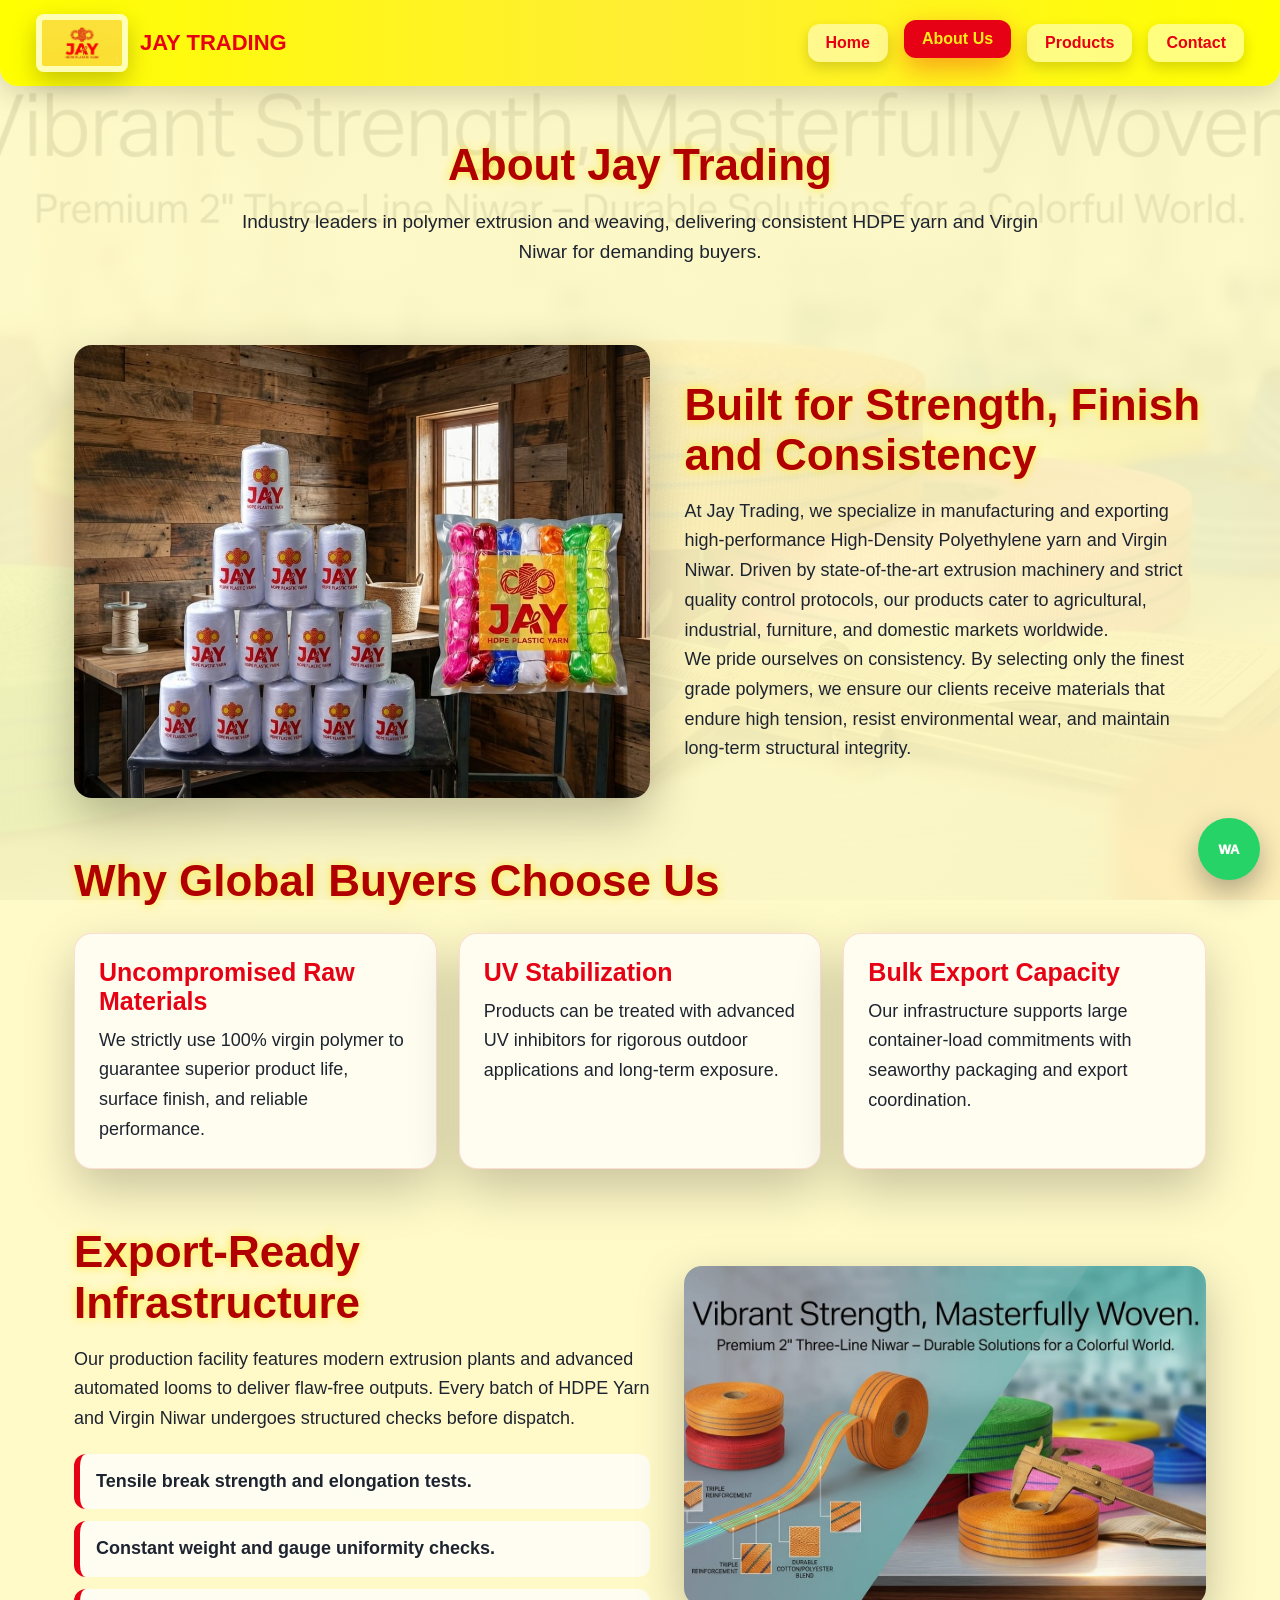
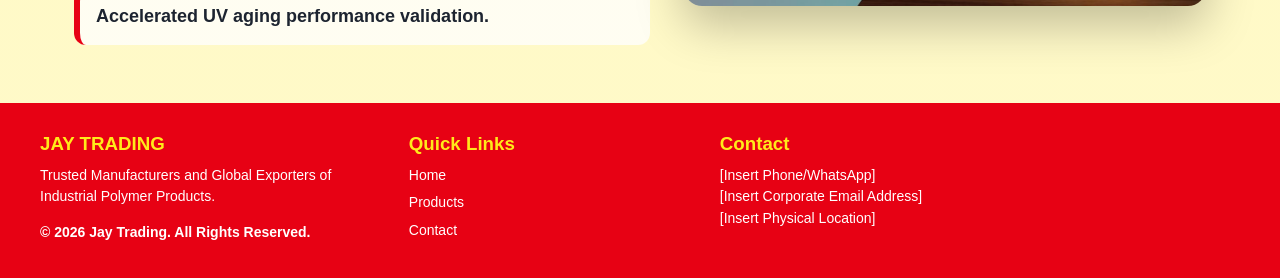
==== about.html @ 12ffd8b4 "Initial commit" ====
<!DOCTYPE html>
<html lang="en">
<head>
  <meta charset="UTF-8">
  <meta name="viewport" content="width=device-width, initial-scale=1.0">
  <title>About Jay Trading</title>
  <link rel="stylesheet" href="style.css">
</head>
<body>
  <nav>
    <a class="brand" href="index.html">
      <img src="logo.jpeg" alt="Jay Trading logo">
      JAY TRADING
    </a>
    <ul>
      <li><a href="index.html">Home</a></li>
      <li><a class="active" href="about.html">About Us</a></li>
      <li><a href="products.html">Products</a></li>
      <li><a href="contact.html">Contact</a></li>
    </ul>
  </nav>

  <main>
    <section class="page-title">
      <h1>About Jay Trading</h1>
      <p>Industry leaders in polymer extrusion and weaving, delivering consistent HDPE yarn and Virgin Niwar for demanding buyers.</p>
    </section>

    <section class="section split">
      <div class="media-frame">
        <img src="3.jpeg" alt="Jay Trading packed HDPE yarn">
      </div>
      <div>
        <h2>Built for Strength, Finish and Consistency</h2>
        <p>At Jay Trading, we specialize in manufacturing and exporting high-performance High-Density Polyethylene yarn and Virgin Niwar. Driven by state-of-the-art extrusion machinery and strict quality control protocols, our products cater to agricultural, industrial, furniture, and domestic markets worldwide.</p>
        <p>We pride ourselves on consistency. By selecting only the finest grade polymers, we ensure our clients receive materials that endure high tension, resist environmental wear, and maintain long-term structural integrity.</p>
      </div>
    </section>

    <section class="section">
      <h2>Why Global Buyers Choose Us</h2>
      <div class="quality-grid">
        <article class="quality-card">
          <h3>Uncompromised Raw Materials</h3>
          <p>We strictly use 100% virgin polymer to guarantee superior product life, surface finish, and reliable performance.</p>
        </article>
        <article class="quality-card">
          <h3>UV Stabilization</h3>
          <p>Products can be treated with advanced UV inhibitors for rigorous outdoor applications and long-term exposure.</p>
        </article>
        <article class="quality-card">
          <h3>Bulk Export Capacity</h3>
          <p>Our infrastructure supports large container-load commitments with seaworthy packaging and export coordination.</p>
        </article>
      </div>
    </section>

    <section class="section split">
      <div>
        <h2>Export-Ready Infrastructure</h2>
        <p>Our production facility features modern extrusion plants and advanced automated looms to deliver flaw-free outputs. Every batch of HDPE Yarn and Virgin Niwar undergoes structured checks before dispatch.</p>
        <ul class="feature-list">
          <li>Tensile break strength and elongation tests.</li>
          <li>Constant weight and gauge uniformity checks.</li>
          <li>Accelerated UV aging performance validation.</li>
        </ul>
      </div>
      <div class="media-frame">
        <img src="6.jpeg" alt="Niwar quality and reinforcement details">
      </div>
    </section>
  </main>

  <footer class="contact-footer">
    <div class="footer-container">
      <div class="footer-box">
        <h3>JAY TRADING</h3>
        <p>Trusted Manufacturers and Global Exporters of Industrial Polymer Products.</p>
        <div class="footer-copy">&copy; <span data-year></span> Jay Trading. All Rights Reserved.</div>
      </div>
      <div class="footer-box">
        <h3>Quick Links</h3>
        <ul>
          <li><a href="index.html">Home</a></li>
          <li><a href="products.html">Products</a></li>
          <li><a href="contact.html">Contact</a></li>
        </ul>
      </div>
      <div class="footer-box">
        <h3>Contact</h3>
        <p>[Insert Phone/WhatsApp]</p>
        <p>[Insert Corporate Email Address]</p>
        <p>[Insert Physical Location]</p>
      </div>
    </div>
  </footer>

  <a href="https://wa.me/" class="whatsapp-float" target="_blank" aria-label="Chat on WhatsApp">WA</a>
  <script src="script.js"></script>
</body>
</html>
---- style.css ----
* {
  margin: 0;
  padding: 0;
  box-sizing: border-box;
  font-family: "Segoe UI", Roboto, Arial, sans-serif;
}

:root {
  --yellow: #ffea1a;
  --yellow-soft: #fff7bf;
  --red: #e70114;
  --red-dark: #b00000;
  --ink: #1d2430;
  --muted: #5c6470;
  --panel: #fffdf0;
}

html {
  scroll-behavior: smooth;
}

body {
  min-height: 100vh;
  display: flex;
  flex-direction: column;
  background:
    linear-gradient(rgba(255, 249, 196, 0.91), rgba(255, 249, 196, 0.94)),
    url("5.jpeg") center / cover fixed;
  color: var(--ink);
}

main {
  flex: 1;
}

nav {
  background: linear-gradient(90deg, #ffff00 0%, #ffee33 50%, #ffff00 100%);
  padding: 14px 36px;
  display: flex;
  align-items: center;
  justify-content: space-between;
  gap: 24px;
  border-radius: 0 0 18px 18px;
  box-shadow: 0 6px 30px rgba(0, 0, 0, 0.18);
  position: sticky;
  top: 0;
  z-index: 1200;
}

.brand {
  display: flex;
  align-items: center;
  gap: 12px;
  text-decoration: none;
  color: var(--red);
  font-weight: 900;
  font-size: 22px;
  letter-spacing: 0;
}

.brand img {
  width: 92px;
  height: 58px;
  object-fit: cover;
  border-radius: 8px;
  background: rgba(255, 255, 255, 0.7);
  padding: 6px;
  box-shadow: 0 10px 25px rgba(0, 0, 0, 0.22);
}

nav ul {
  list-style: none;
  display: flex;
  gap: 16px;
  align-items: center;
}

nav a:not(.brand) {
  display: block;
  text-decoration: none;
  color: var(--red);
  padding: 10px 18px;
  border-radius: 12px;
  background: rgba(255, 255, 255, 0.48);
  box-shadow: 0 6px 14px rgba(0, 0, 0, 0.16);
  font-weight: 800;
  transition: transform 0.25s ease, box-shadow 0.25s ease, background 0.25s ease, color 0.25s ease;
}

nav a:not(.brand):hover,
nav a:not(.brand):focus,
nav a.active {
  transform: translateY(-4px);
  background: var(--red);
  color: var(--yellow);
  box-shadow: 0 10px 28px rgba(231, 1, 20, 0.35);
}

.hero {
  width: 100%;
  min-height: 78vh;
  position: relative;
  overflow: hidden;
  background: #000;
}

.hero-slider,
.hero-slide {
  position: absolute;
  inset: 0;
}

.hero-slide {
  width: 100%;
  height: 100%;
  object-fit: cover;
  opacity: 0;
  filter: blur(10px);
  transform: scale(1.04);
  transition: opacity 1.2s ease, filter 1.2s ease, transform 1.2s ease;
}

.hero-slide.active {
  opacity: 1;
  filter: blur(0);
  transform: scale(1);
}

.hero::after {
  content: "";
  position: absolute;
  inset: 0;
  background:
    linear-gradient(90deg, rgba(0, 0, 0, 0.72), rgba(0, 0, 0, 0.26), rgba(0, 0, 0, 0.54)),
    linear-gradient(0deg, rgba(0, 0, 0, 0.42), transparent 45%);
  z-index: 1;
}

.hero-overlay {
  position: relative;
  z-index: 2;
  min-height: 78vh;
  display: grid;
  grid-template-columns: minmax(220px, 0.8fr) minmax(320px, 1.4fr);
  gap: 40px;
  align-items: center;
  padding: 60px 7%;
  color: #fff;
}

.hero-left ul {
  list-style: none;
}

.hero-left li {
  font-size: 23px;
  font-weight: 800;
  margin: 18px 0;
  opacity: 0;
  transform: translateY(18px);
  transition: 0.55s ease;
  text-shadow: 0 6px 20px rgba(0, 0, 0, 0.74);
}

.hero-left li.show {
  opacity: 1;
  transform: translateY(0);
}

.hero-text {
  max-width: 860px;
}

.eyebrow {
  display: inline-block;
  padding: 8px 16px;
  border: 1px solid rgba(255, 234, 26, 0.65);
  background: rgba(231, 1, 20, 0.82);
  border-radius: 999px;
  font-size: 14px;
  font-weight: 900;
  text-transform: uppercase;
  letter-spacing: 0.08em;
  color: var(--yellow);
}

.hero-text h1 {
  margin-top: 18px;
  font-size: clamp(42px, 7vw, 92px);
  line-height: 0.98;
  font-weight: 950;
  text-shadow: 0 8px 30px rgba(0, 0, 0, 0.8);
}

.hero-text p {
  margin-top: 18px;
  max-width: 760px;
  font-size: clamp(18px, 2.4vw, 31px);
  line-height: 1.35;
  font-weight: 700;
  text-shadow: 0 6px 22px rgba(0, 0, 0, 0.72);
}

.hero-actions {
  margin-top: 28px;
  display: flex;
  flex-wrap: wrap;
  gap: 14px;
}

.btn {
  display: inline-flex;
  align-items: center;
  justify-content: center;
  min-height: 48px;
  padding: 13px 26px;
  border-radius: 14px;
  border: 0;
  text-decoration: none;
  font-weight: 900;
  cursor: pointer;
  transition: transform 0.22s ease, box-shadow 0.22s ease, background 0.22s ease;
}

.btn.primary {
  background: var(--red);
  color: var(--yellow);
  box-shadow: 0 12px 30px rgba(231, 1, 20, 0.32);
}

.btn.secondary {
  background: rgba(255, 255, 255, 0.9);
  color: var(--red);
}

.btn:hover {
  transform: translateY(-4px);
}

.badge-band,
.image-chain,
.quick-products {
  background: #fff4d6;
}

.badge-band {
  display: grid;
  grid-template-columns: repeat(3, 1fr);
  gap: 18px;
  padding: 28px 7%;
}

.badge {
  background: #fffceb;
  border: 2px solid rgba(231, 1, 20, 0.12);
  border-radius: 16px;
  padding: 18px;
  text-align: center;
  color: var(--red-dark);
  font-size: 18px;
  font-weight: 900;
  box-shadow: 0 10px 28px rgba(0, 0, 0, 0.13);
}

.image-chain {
  padding: 36px 7% 24px;
}

.chain-track {
  display: flex;
  justify-content: center;
  gap: 42px;
  flex-wrap: wrap;
}

.chain-track img {
  width: min(310px, 100%);
  height: 180px;
  object-fit: cover;
  border-radius: 18px;
  filter: drop-shadow(0 10px 25px rgba(0, 0, 0, 0.24));
}

.quick-products {
  display: flex;
  justify-content: center;
  padding: 24px 7% 48px;
}

.section {
  max-width: 1180px;
  margin: 58px auto;
  padding: 0 24px;
}

.section.center {
  text-align: center;
}

.section h2,
.page-title h1 {
  color: var(--red-dark);
  font-size: clamp(30px, 4vw, 44px);
  line-height: 1.15;
  margin-bottom: 16px;
  text-shadow: 0 0 10px rgba(255, 234, 26, 0.86);
}

.section p,
.section li {
  color: var(--ink);
  font-size: 18px;
  line-height: 1.65;
}

.split {
  display: grid;
  grid-template-columns: 1.05fr 0.95fr;
  gap: 34px;
  align-items: center;
}

.media-frame {
  overflow: hidden;
  border-radius: 18px;
  box-shadow: 0 18px 48px rgba(0, 0, 0, 0.25);
}

.media-frame img {
  width: 100%;
  height: 100%;
  min-height: 340px;
  object-fit: cover;
  display: block;
}

.feature-list {
  list-style: none;
  display: grid;
  gap: 12px;
  margin-top: 20px;
}

.feature-list li {
  background: rgba(255, 255, 255, 0.76);
  border-left: 6px solid var(--red);
  border-radius: 12px;
  padding: 13px 16px;
  font-weight: 700;
}

.products-grid {
  display: grid;
  grid-template-columns: repeat(2, minmax(0, 1fr));
  gap: 28px;
  margin-top: 28px;
}

.product-card,
.quality-card,
.contact-card {
  background: var(--panel);
  border-radius: 18px;
  box-shadow: 0 20px 50px rgba(0, 0, 0, 0.22);
  overflow: hidden;
  border: 1px solid rgba(231, 1, 20, 0.12);
}

.product-card:hover,
.quality-card:hover,
.contact-card:hover {
  transform: translateY(-6px);
  box-shadow: 0 0 24px rgba(255, 217, 0, 0.86);
}

.product-card,
.quality-card,
.contact-card {
  transition: transform 0.25s ease, box-shadow 0.25s ease;
}

.product-card img {
  width: 100%;
  height: 330px;
  object-fit: cover;
  display: block;
}

.product-content {
  padding: 24px;
}

.product-content h3,
.quality-card h3,
.contact-card h3 {
  color: var(--red);
  font-size: 25px;
  margin-bottom: 10px;
}

.product-content ul,
.quality-card ul {
  margin-top: 16px;
  padding-left: 20px;
}

.image-layout {
  display: grid;
  grid-template-columns: repeat(4, 1fr);
  grid-auto-rows: 220px;
  gap: 20px;
}

.img-box {
  position: relative;
  overflow: hidden;
  border-radius: 18px;
  box-shadow: 0 10px 30px rgba(0, 0, 0, 0.25);
}

.img-box img {
  width: 100%;
  height: 100%;
  object-fit: cover;
  display: block;
  transition: transform 0.45s ease;
}

.img-box:hover img {
  transform: scale(1.07);
}

.large {
  grid-column: span 2;
  grid-row: span 2;
}

.wide {
  grid-column: span 2;
}

.quality-grid {
  display: grid;
  grid-template-columns: repeat(3, 1fr);
  gap: 22px;
  margin-top: 26px;
}

.quality-card {
  padding: 24px;
}

.page-title {
  text-align: center;
  padding: 54px 20px 20px;
}

.page-title p {
  max-width: 800px;
  margin: 0 auto;
  font-size: 19px;
  line-height: 1.6;
  color: var(--ink);
}

.contact-grid {
  display: grid;
  grid-template-columns: 0.9fr 1.1fr;
  gap: 28px;
  align-items: start;
}

.contact-card {
  padding: 26px;
}

.contact-card p {
  margin: 12px 0;
}

.enquiry-form {
  display: grid;
  gap: 12px;
}

.enquiry-form .row {
  display: grid;
  grid-template-columns: 1fr 1fr;
  gap: 12px;
}

.enquiry-form input,
.enquiry-form textarea,
.enquiry-form select {
  width: 100%;
  border: 0;
  outline: 0;
  border-radius: 12px;
  padding: 13px 14px;
  background: #fff9c9;
  color: var(--ink);
  font-size: 15px;
  box-shadow: inset 0 0 0 1px rgba(231, 1, 20, 0.15);
}

.enquiry-form textarea {
  min-height: 120px;
  resize: vertical;
}

.enquiry-form button {
  justify-self: start;
}

.contact-footer {
  background: var(--red);
  color: #fff;
  padding: 30px 20px;
  margin-top: auto;
}

.footer-container {
  max-width: 1200px;
  margin: auto;
  display: grid;
  grid-template-columns: 1.2fr 1fr 1.8fr;
  gap: 22px;
}

.footer-box h3 {
  margin-bottom: 10px;
  color: var(--yellow);
}

.footer-box p,
.footer-box li,
.footer-copy {
  font-size: 14px;
  line-height: 1.55;
}

.footer-copy {
  margin-top: 14px;
  font-weight: 700;
}

.footer-box ul {
  list-style: none;
}

.footer-box li {
  margin-bottom: 6px;
}

.footer-box a {
  color: #fff;
  text-decoration: none;
}

.footer-box a:hover {
  color: var(--yellow);
}

.footer-enquiry {
  display: grid;
  grid-template-columns: 1fr 1fr auto;
  gap: 8px;
}

.footer-enquiry input {
  min-width: 0;
  border: 0;
  border-radius: 10px;
  padding: 12px;
}

.footer-enquiry button {
  border: 0;
  border-radius: 10px;
  padding: 12px 16px;
  background: var(--yellow);
  color: var(--red);
  font-weight: 900;
}

.whatsapp-float {
  position: fixed;
  right: 20px;
  bottom: 20px;
  width: 62px;
  height: 62px;
  display: grid;
  place-items: center;
  border-radius: 50%;
  z-index: 9999;
  background: #25d366;
  color: #fff;
  text-decoration: none;
  font-weight: 950;
  font-size: 13px;
  box-shadow: 0 12px 30px rgba(0, 0, 0, 0.32);
  animation: pulse 1.8s infinite;
}

@keyframes pulse {
  0%, 100% { transform: scale(1); }
  50% { transform: scale(1.08); }
}

@media (max-width: 900px) {
  nav {
    flex-direction: column;
    padding: 12px 18px;
  }

  nav ul {
    flex-wrap: wrap;
    justify-content: center;
    gap: 10px;
  }

  .hero-overlay,
  .split,
  .contact-grid {
    grid-template-columns: 1fr;
  }

  .hero-left {
    display: none;
  }

  .badge-band,
  .quality-grid,
  .products-grid,
  .footer-container {
    grid-template-columns: 1fr;
  }

  .image-layout {
    grid-template-columns: repeat(2, 1fr);
  }

  .large,
  .wide {
    grid-column: span 2;
  }

  .footer-enquiry {
    grid-template-columns: 1fr;
  }
}

@media (max-width: 560px) {
  .brand {
    font-size: 18px;
  }

  .brand img {
    width: 76px;
    height: 48px;
  }

  nav a:not(.brand) {
    padding: 9px 12px;
    font-size: 14px;
  }

  .hero,
  .hero-overlay {
    min-height: 68vh;
  }

  .hero-overlay {
    padding: 42px 24px;
  }

  .hero-actions {
    flex-direction: column;
    align-items: stretch;
  }

  .badge {
    font-size: 16px;
  }

  .image-layout {
    grid-template-columns: 1fr;
    grid-auto-rows: 230px;
  }

  .large,
  .wide {
    grid-column: span 1;
  }

  .product-card img {
    height: 260px;
  }

  .enquiry-form .row {
    grid-template-columns: 1fr;
  }
}
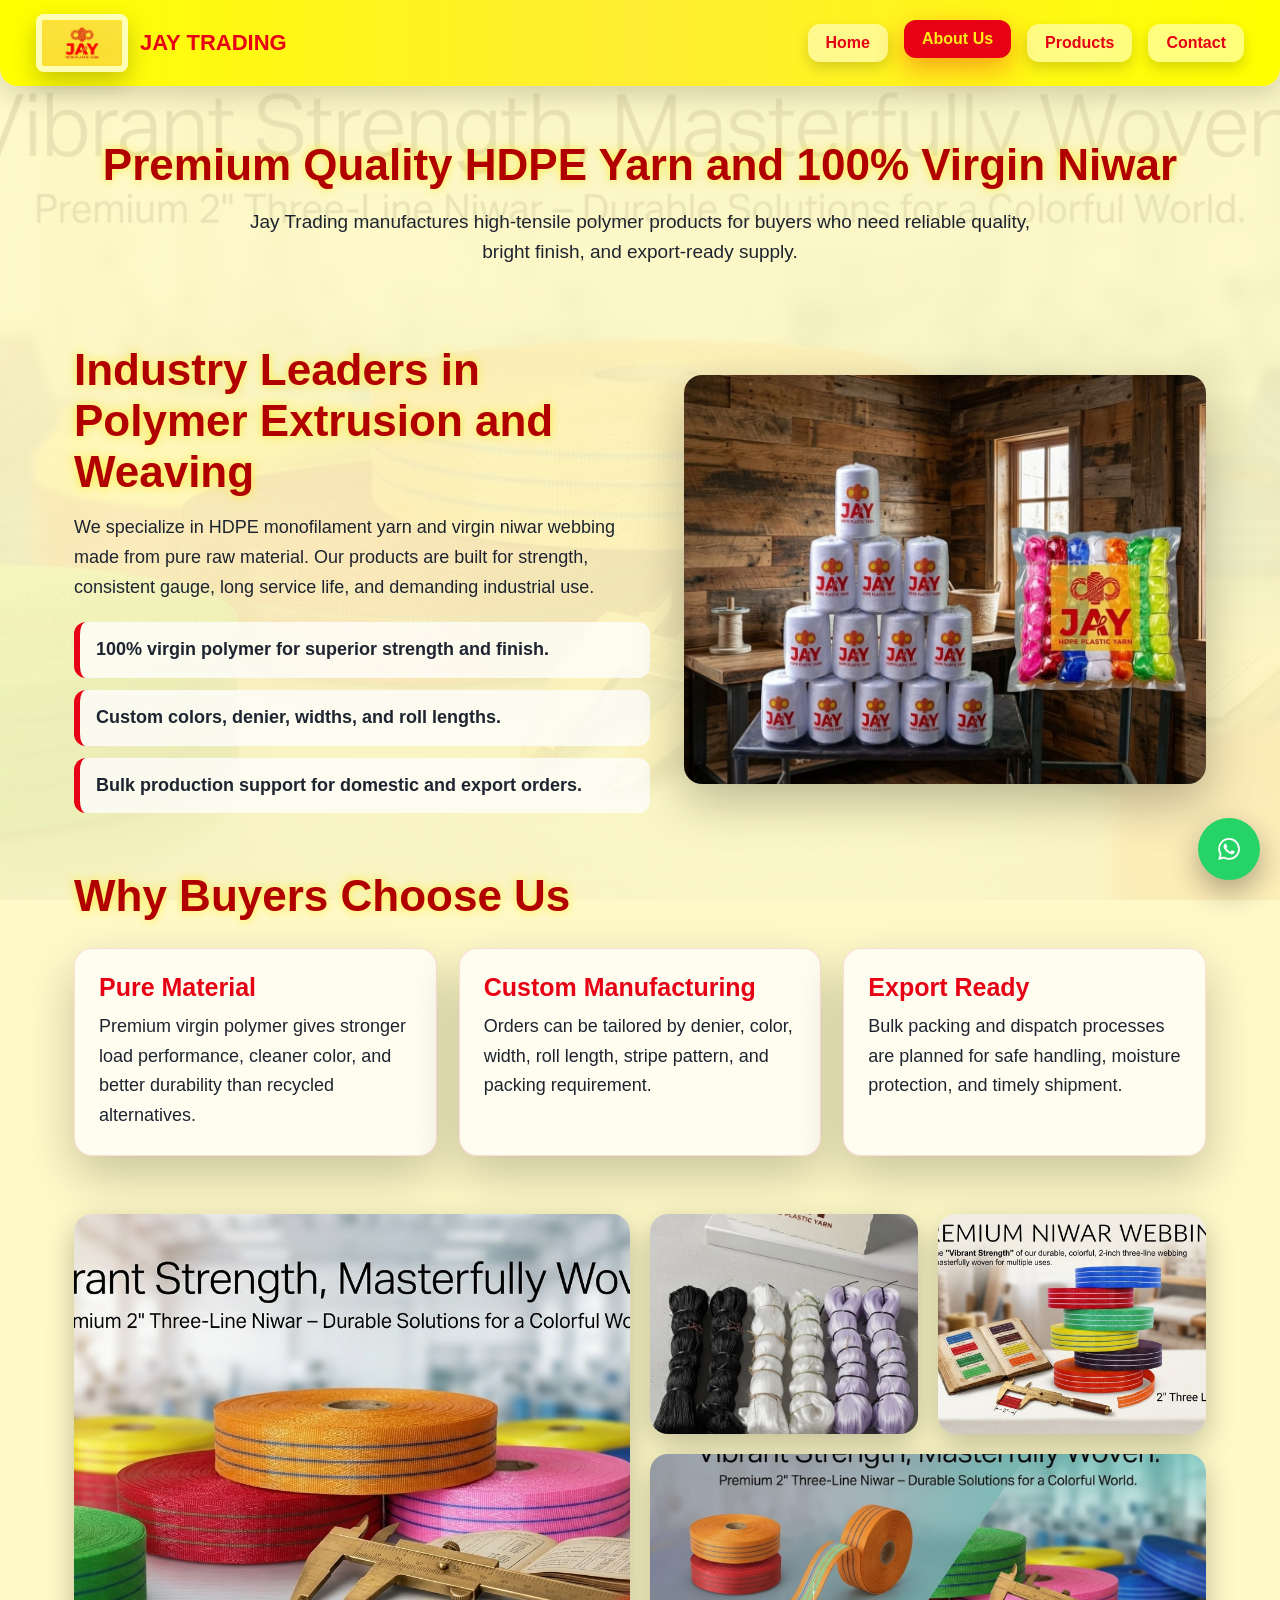
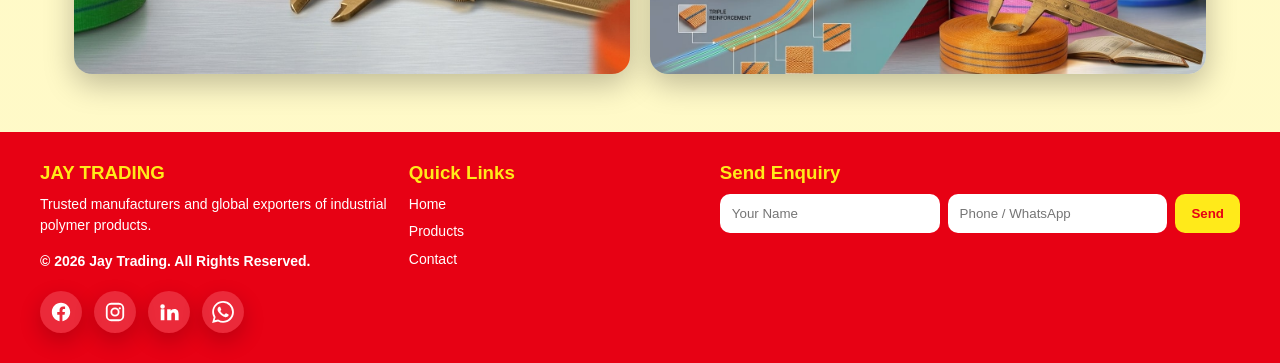
==== commit ad4c1616: "uploaded" ====
--- a/about.html
+++ b/about.html
@@ -9,8 +9,8 @@
 <body>
   <nav>
     <a class="brand" href="index.html">
-      <img src="logo.jpeg" alt="Jay Trading logo">
-      JAY TRADING
+      <img class="logo" src="logo.jpeg" alt="Jay Trading logo">
+      <span>JAY TRADING</span>
     </a>
     <ul>
       <li><a href="index.html">Home</a></li>
@@ -22,52 +22,48 @@
 
   <main>
     <section class="page-title">
-      <h1>About Jay Trading</h1>
-      <p>Industry leaders in polymer extrusion and weaving, delivering consistent HDPE yarn and Virgin Niwar for demanding buyers.</p>
+      <h1>Premium Quality HDPE Yarn and 100% Virgin Niwar</h1>
+      <p>Jay Trading manufactures high-tensile polymer products for buyers who need reliable quality, bright finish, and export-ready supply.</p>
     </section>
 
     <section class="section split">
+      <div>
+        <h2>Industry Leaders in Polymer Extrusion and Weaving</h2>
+        <p>We specialize in HDPE monofilament yarn and virgin niwar webbing made from pure raw material. Our products are built for strength, consistent gauge, long service life, and demanding industrial use.</p>
+        <ul class="feature-list">
+          <li>100% virgin polymer for superior strength and finish.</li>
+          <li>Custom colors, denier, widths, and roll lengths.</li>
+          <li>Bulk production support for domestic and export orders.</li>
+        </ul>
+      </div>
       <div class="media-frame">
-        <img src="3.jpeg" alt="Jay Trading packed HDPE yarn">
-      </div>
-      <div>
-        <h2>Built for Strength, Finish and Consistency</h2>
-        <p>At Jay Trading, we specialize in manufacturing and exporting high-performance High-Density Polyethylene yarn and Virgin Niwar. Driven by state-of-the-art extrusion machinery and strict quality control protocols, our products cater to agricultural, industrial, furniture, and domestic markets worldwide.</p>
-        <p>We pride ourselves on consistency. By selecting only the finest grade polymers, we ensure our clients receive materials that endure high tension, resist environmental wear, and maintain long-term structural integrity.</p>
+        <img src="3.jpeg" alt="Jay Trading product packaging">
       </div>
     </section>
 
     <section class="section">
-      <h2>Why Global Buyers Choose Us</h2>
+      <h2>Why Buyers Choose Us</h2>
       <div class="quality-grid">
         <article class="quality-card">
-          <h3>Uncompromised Raw Materials</h3>
-          <p>We strictly use 100% virgin polymer to guarantee superior product life, surface finish, and reliable performance.</p>
+          <h3>Pure Material</h3>
+          <p>Premium virgin polymer gives stronger load performance, cleaner color, and better durability than recycled alternatives.</p>
         </article>
         <article class="quality-card">
-          <h3>UV Stabilization</h3>
-          <p>Products can be treated with advanced UV inhibitors for rigorous outdoor applications and long-term exposure.</p>
+          <h3>Custom Manufacturing</h3>
+          <p>Orders can be tailored by denier, color, width, roll length, stripe pattern, and packing requirement.</p>
         </article>
         <article class="quality-card">
-          <h3>Bulk Export Capacity</h3>
-          <p>Our infrastructure supports large container-load commitments with seaworthy packaging and export coordination.</p>
+          <h3>Export Ready</h3>
+          <p>Bulk packing and dispatch processes are planned for safe handling, moisture protection, and timely shipment.</p>
         </article>
       </div>
     </section>
 
-    <section class="section split">
-      <div>
-        <h2>Export-Ready Infrastructure</h2>
-        <p>Our production facility features modern extrusion plants and advanced automated looms to deliver flaw-free outputs. Every batch of HDPE Yarn and Virgin Niwar undergoes structured checks before dispatch.</p>
-        <ul class="feature-list">
-          <li>Tensile break strength and elongation tests.</li>
-          <li>Constant weight and gauge uniformity checks.</li>
-          <li>Accelerated UV aging performance validation.</li>
-        </ul>
-      </div>
-      <div class="media-frame">
-        <img src="6.jpeg" alt="Niwar quality and reinforcement details">
-      </div>
+    <section class="section image-layout" aria-label="Jay Trading gallery">
+      <div class="img-box large"><img src="5.jpeg" alt="Virgin niwar rolls"></div>
+      <div class="img-box"><img src="1.jpeg" alt="HDPE yarn colors"></div>
+      <div class="img-box"><img src="2.jpeg" alt="Niwar color samples"></div>
+      <div class="img-box wide"><img src="6.jpeg" alt="Strong niwar webbing"></div>
     </section>
   </main>
 
@@ -75,7 +71,7 @@
     <div class="footer-container">
       <div class="footer-box">
         <h3>JAY TRADING</h3>
-        <p>Trusted Manufacturers and Global Exporters of Industrial Polymer Products.</p>
+        <p>Trusted manufacturers and global exporters of industrial polymer products.</p>
         <div class="footer-copy">&copy; <span data-year></span> Jay Trading. All Rights Reserved.</div>
       </div>
       <div class="footer-box">
@@ -87,15 +83,17 @@
         </ul>
       </div>
       <div class="footer-box">
-        <h3>Contact</h3>
-        <p>[Insert Phone/WhatsApp]</p>
-        <p>[Insert Corporate Email Address]</p>
-        <p>[Insert Physical Location]</p>
+        <h3>Send Enquiry</h3>
+        <form class="footer-enquiry" action="mailto:info@jaytrading.example" method="post" enctype="text/plain">
+          <input type="text" name="name" placeholder="Your Name" required>
+          <input type="tel" name="phone" placeholder="Phone / WhatsApp" required>
+          <button type="submit">Send</button>
+        </form>
       </div>
     </div>
   </footer>
 
-  <a href="https://wa.me/" class="whatsapp-float" target="_blank" aria-label="Chat on WhatsApp">WA</a>
+  <a href="https://wa.me/" class="whatsapp-float" target="_blank" aria-label="Chat on WhatsApp"></a>
   <script src="script.js"></script>
 </body>
 </html>
--- a/style.css
+++ b/style.css
@@ -561,6 +561,38 @@
   color: var(--yellow);
 }
 
+.social-links {
+  display: flex;
+  flex-wrap: wrap;
+  gap: 12px;
+  margin-top: 18px;
+}
+
+.social-icon {
+  width: 42px;
+  height: 42px;
+  display: inline-grid;
+  place-items: center;
+  border-radius: 50%;
+  background: rgba(255, 255, 255, 0.16);
+  color: #fff;
+  box-shadow: 0 8px 22px rgba(0, 0, 0, 0.2);
+  transition: transform 0.22s ease, background 0.22s ease, color 0.22s ease;
+}
+
+.social-icon:hover {
+  transform: translateY(-4px);
+  background: var(--yellow);
+  color: var(--red);
+}
+
+.social-icon svg,
+.whatsapp-float svg {
+  width: 22px;
+  height: 22px;
+  fill: currentColor;
+}
+
 .footer-enquiry {
   display: grid;
   grid-template-columns: 1fr 1fr auto;
@@ -596,8 +628,6 @@
   background: #25d366;
   color: #fff;
   text-decoration: none;
-  font-weight: 950;
-  font-size: 13px;
   box-shadow: 0 12px 30px rgba(0, 0, 0, 0.32);
   animation: pulse 1.8s infinite;
 }
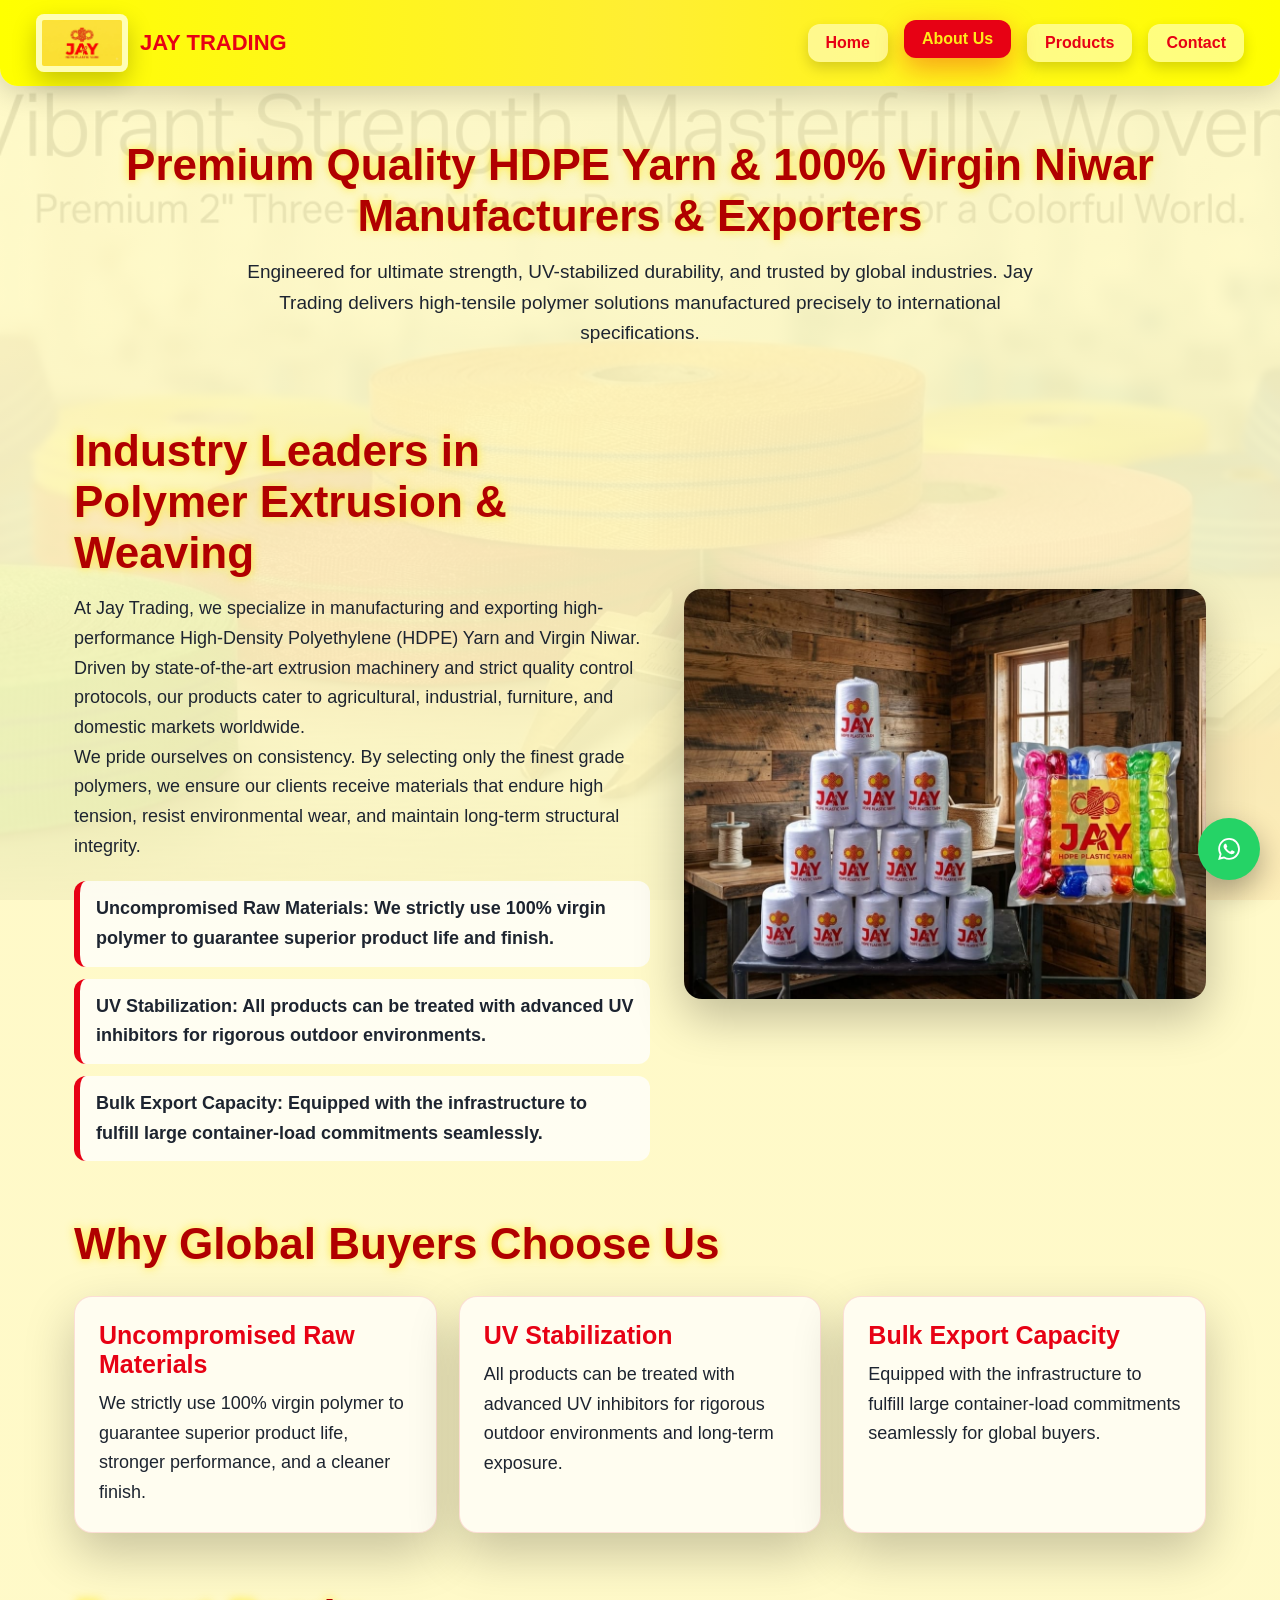
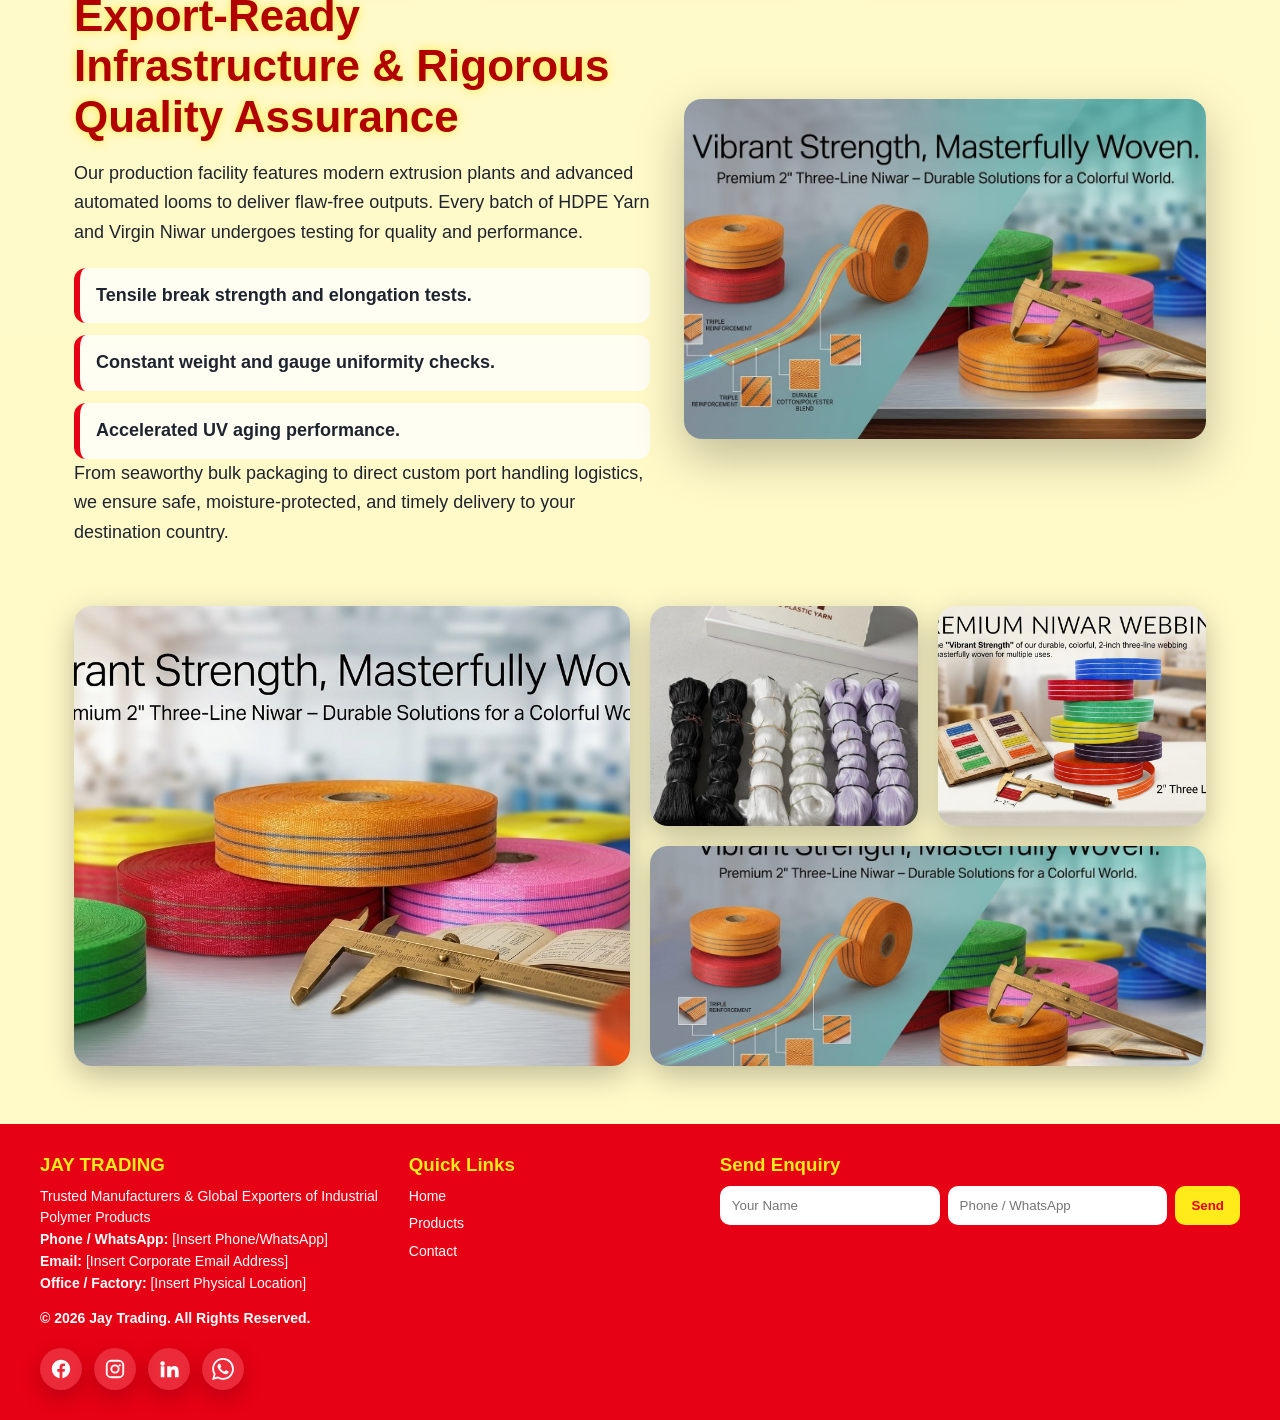
==== commit 08cf79b5: "uploaded" ====
--- a/about.html
+++ b/about.html
@@ -22,18 +22,19 @@
 
   <main>
     <section class="page-title">
-      <h1>Premium Quality HDPE Yarn and 100% Virgin Niwar</h1>
-      <p>Jay Trading manufactures high-tensile polymer products for buyers who need reliable quality, bright finish, and export-ready supply.</p>
+      <h1>Premium Quality HDPE Yarn &amp; 100% Virgin Niwar Manufacturers &amp; Exporters</h1>
+      <p>Engineered for ultimate strength, UV-stabilized durability, and trusted by global industries. Jay Trading delivers high-tensile polymer solutions manufactured precisely to international specifications.</p>
     </section>
 
     <section class="section split">
       <div>
-        <h2>Industry Leaders in Polymer Extrusion and Weaving</h2>
-        <p>We specialize in HDPE monofilament yarn and virgin niwar webbing made from pure raw material. Our products are built for strength, consistent gauge, long service life, and demanding industrial use.</p>
+        <h2>Industry Leaders in Polymer Extrusion &amp; Weaving</h2>
+        <p>At Jay Trading, we specialize in manufacturing and exporting high-performance High-Density Polyethylene (HDPE) Yarn and Virgin Niwar. Driven by state-of-the-art extrusion machinery and strict quality control protocols, our products cater to agricultural, industrial, furniture, and domestic markets worldwide.</p>
+        <p>We pride ourselves on consistency. By selecting only the finest grade polymers, we ensure our clients receive materials that endure high tension, resist environmental wear, and maintain long-term structural integrity.</p>
         <ul class="feature-list">
-          <li>100% virgin polymer for superior strength and finish.</li>
-          <li>Custom colors, denier, widths, and roll lengths.</li>
-          <li>Bulk production support for domestic and export orders.</li>
+          <li><strong>Uncompromised Raw Materials:</strong> We strictly use 100% virgin polymer to guarantee superior product life and finish.</li>
+          <li><strong>UV Stabilization:</strong> All products can be treated with advanced UV inhibitors for rigorous outdoor environments.</li>
+          <li><strong>Bulk Export Capacity:</strong> Equipped with the infrastructure to fulfill large container-load commitments seamlessly.</li>
         </ul>
       </div>
       <div class="media-frame">
@@ -42,20 +43,36 @@
     </section>
 
     <section class="section">
-      <h2>Why Buyers Choose Us</h2>
+      <h2>Why Global Buyers Choose Us</h2>
       <div class="quality-grid">
         <article class="quality-card">
-          <h3>Pure Material</h3>
-          <p>Premium virgin polymer gives stronger load performance, cleaner color, and better durability than recycled alternatives.</p>
+          <h3>Uncompromised Raw Materials</h3>
+          <p>We strictly use 100% virgin polymer to guarantee superior product life, stronger performance, and a cleaner finish.</p>
         </article>
         <article class="quality-card">
-          <h3>Custom Manufacturing</h3>
-          <p>Orders can be tailored by denier, color, width, roll length, stripe pattern, and packing requirement.</p>
+          <h3>UV Stabilization</h3>
+          <p>All products can be treated with advanced UV inhibitors for rigorous outdoor environments and long-term exposure.</p>
         </article>
         <article class="quality-card">
-          <h3>Export Ready</h3>
-          <p>Bulk packing and dispatch processes are planned for safe handling, moisture protection, and timely shipment.</p>
+          <h3>Bulk Export Capacity</h3>
+          <p>Equipped with the infrastructure to fulfill large container-load commitments seamlessly for global buyers.</p>
         </article>
+      </div>
+    </section>
+
+    <section class="section split">
+      <div>
+        <h2>Export-Ready Infrastructure &amp; Rigorous Quality Assurance</h2>
+        <p>Our production facility features modern extrusion plants and advanced automated looms to deliver flaw-free outputs. Every batch of HDPE Yarn and Virgin Niwar undergoes testing for quality and performance.</p>
+        <ul class="feature-list">
+          <li>Tensile break strength and elongation tests.</li>
+          <li>Constant weight and gauge uniformity checks.</li>
+          <li>Accelerated UV aging performance.</li>
+        </ul>
+        <p>From seaworthy bulk packaging to direct custom port handling logistics, we ensure safe, moisture-protected, and timely delivery to your destination country.</p>
+      </div>
+      <div class="media-frame">
+        <img src="6.jpeg" alt="Export-ready Jay Trading material">
       </div>
     </section>
 
@@ -71,8 +88,25 @@
     <div class="footer-container">
       <div class="footer-box">
         <h3>JAY TRADING</h3>
-        <p>Trusted manufacturers and global exporters of industrial polymer products.</p>
-        <div class="footer-copy">&copy; <span data-year></span> Jay Trading. All Rights Reserved.</div>
+        <p>Trusted Manufacturers &amp; Global Exporters of Industrial Polymer Products</p>
+        <p><strong>Phone / WhatsApp:</strong> [Insert Phone/WhatsApp]</p>
+        <p><strong>Email:</strong> [Insert Corporate Email Address]</p>
+        <p><strong>Office / Factory:</strong> [Insert Physical Location]</p>
+        <div class="footer-copy">&copy; 2026 Jay Trading. All Rights Reserved.</div>
+        <div class="social-links" aria-label="Social media links">
+          <a class="social-icon" href="https://www.facebook.com/" target="_blank" aria-label="Facebook">
+            <svg viewBox="0 0 24 24" aria-hidden="true"><path d="M22 12.06C22 6.5 17.52 2 12 2S2 6.5 2 12.06c0 5.02 3.66 9.18 8.44 9.94v-7.03H7.9v-2.91h2.54V9.84c0-2.52 1.49-3.91 3.77-3.91 1.09 0 2.24.2 2.24.2v2.48h-1.26c-1.24 0-1.63.78-1.63 1.57v1.88h2.78l-.44 2.91h-2.34V22c4.78-.76 8.44-4.92 8.44-9.94z"/></svg>
+          </a>
+          <a class="social-icon" href="https://www.instagram.com/" target="_blank" aria-label="Instagram">
+            <svg viewBox="0 0 24 24" aria-hidden="true"><path d="M7.75 2h8.5A5.76 5.76 0 0 1 22 7.75v8.5A5.76 5.76 0 0 1 16.25 22h-8.5A5.76 5.76 0 0 1 2 16.25v-8.5A5.76 5.76 0 0 1 7.75 2zm0 2A3.75 3.75 0 0 0 4 7.75v8.5A3.75 3.75 0 0 0 7.75 20h8.5A3.75 3.75 0 0 0 20 16.25v-8.5A3.75 3.75 0 0 0 16.25 4h-8.5zM12 7a5 5 0 1 1 0 10 5 5 0 0 1 0-10zm0 2a3 3 0 1 0 0 6 3 3 0 0 0 0-6zm5.25-2.25a1.25 1.25 0 1 1 0 2.5 1.25 1.25 0 0 1 0-2.5z"/></svg>
+          </a>
+          <a class="social-icon" href="https://www.linkedin.com/" target="_blank" aria-label="LinkedIn">
+            <svg viewBox="0 0 24 24" aria-hidden="true"><path d="M4.98 3.5a2.5 2.5 0 1 1 0 5 2.5 2.5 0 0 1 0-5zM3 9h4v12H3V9zm7 0h3.83v1.64h.06c.53-.95 1.84-1.95 3.79-1.95 4.05 0 4.8 2.67 4.8 6.13V21h-4v-5.47c0-1.31-.02-2.99-1.82-2.99-1.83 0-2.11 1.43-2.11 2.9V21H10V9z"/></svg>
+          </a>
+          <a class="social-icon" href="https://wa.me/" target="_blank" aria-label="WhatsApp">
+            <svg viewBox="0 0 24 24" aria-hidden="true"><path d="M20.52 3.49A11.85 11.85 0 0 0 12.08 0C5.56 0 .25 5.31.25 11.83c0 2.08.54 4.12 1.58 5.91L.15 24l6.41-1.68a11.8 11.8 0 0 0 5.52 1.4h.01c6.52 0 11.83-5.31 11.83-11.83 0-3.16-1.23-6.13-3.4-8.4zM12.09 21.7h-.01a9.82 9.82 0 0 1-5-1.37l-.36-.21-3.8 1 1.01-3.7-.24-.38a9.8 9.8 0 0 1-1.5-5.21c0-5.42 4.42-9.83 9.86-9.83a9.8 9.8 0 0 1 9.84 9.89c0 5.4-4.41 9.81-9.8 9.81zm5.39-7.36c-.3-.15-1.75-.86-2.02-.96-.27-.1-.47-.15-.67.15-.2.29-.77.96-.94 1.16-.17.2-.35.22-.65.07-.3-.15-1.25-.46-2.38-1.47-.88-.78-1.47-1.75-1.65-2.05-.17-.3-.02-.46.13-.61.13-.13.3-.35.45-.52.15-.17.2-.3.3-.5.1-.2.05-.37-.02-.52-.07-.15-.67-1.61-.92-2.21-.24-.58-.49-.5-.67-.51h-.57c-.2 0-.52.07-.79.37-.27.3-1.04 1.02-1.04 2.49s1.07 2.88 1.22 3.08c.15.2 2.1 3.21 5.09 4.5.71.31 1.27.49 1.7.63.71.23 1.36.2 1.87.12.57-.09 1.75-.72 2-1.41.25-.7.25-1.3.17-1.42-.08-.13-.27-.2-.57-.35z"/></svg>
+          </a>
+        </div>
       </div>
       <div class="footer-box">
         <h3>Quick Links</h3>
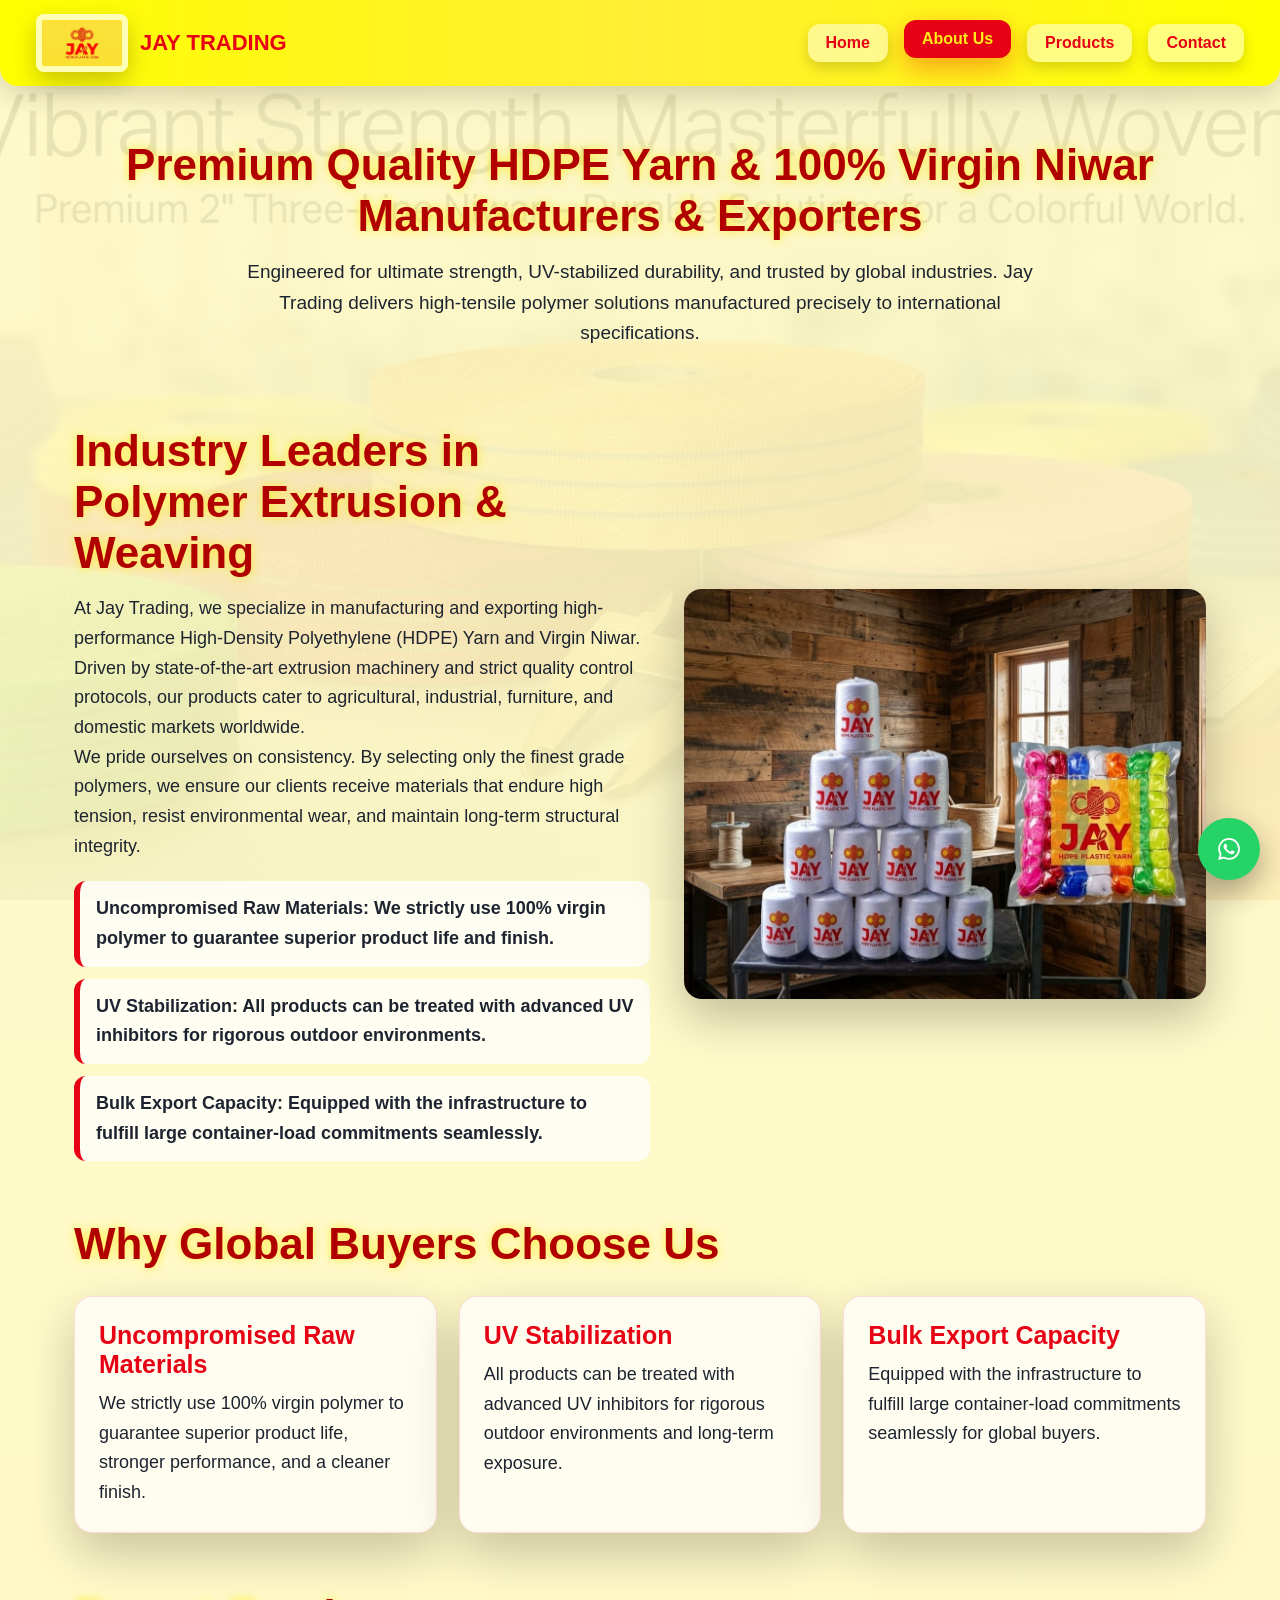
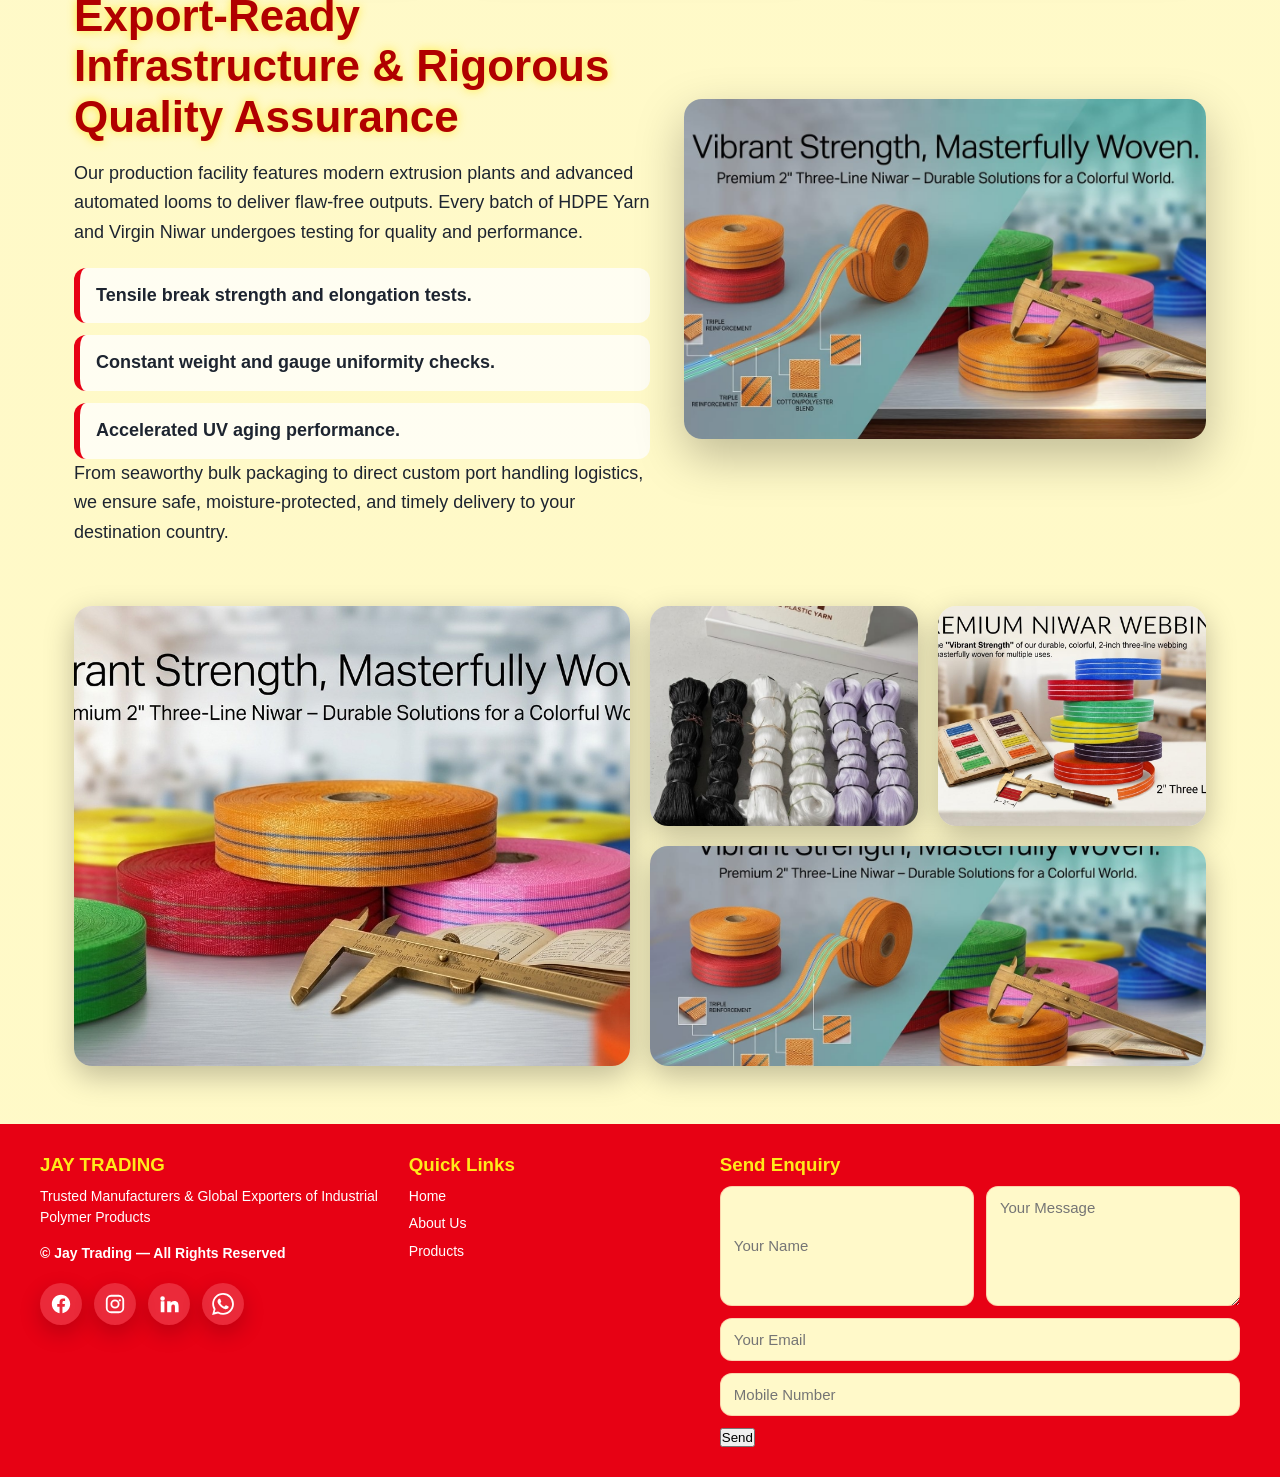
==== commit 58908b13: "uploaded" ====
--- a/about.html
+++ b/about.html
@@ -9,8 +9,8 @@
 <body>
   <nav>
     <a class="brand" href="index.html">
-      <img class="logo" src="logo.jpeg" alt="Jay Trading logo">
-      <span>JAY TRADING</span>
+      <img src="logo.jpeg" alt="Jay Trading logo">
+      JAY TRADING
     </a>
     <ul>
       <li><a href="index.html">Home</a></li>
@@ -84,15 +84,14 @@
     </section>
   </main>
 
-  <footer class="contact-footer">
+<footer class="contact-footer">
     <div class="footer-container">
-      <div class="footer-box">
+      <div class="footer-box brand-box">
         <h3>JAY TRADING</h3>
         <p>Trusted Manufacturers &amp; Global Exporters of Industrial Polymer Products</p>
-        <p><strong>Phone / WhatsApp:</strong> [Insert Phone/WhatsApp]</p>
-        <p><strong>Email:</strong> [Insert Corporate Email Address]</p>
-        <p><strong>Office / Factory:</strong> [Insert Physical Location]</p>
-        <div class="footer-copy">&copy; 2026 Jay Trading. All Rights Reserved.</div>
+        <div class="footer-copy">
+          © <span id="year"></span> Jay Trading — All Rights Reserved
+        </div>
         <div class="social-links" aria-label="Social media links">
           <a class="social-icon" href="https://www.facebook.com/" target="_blank" aria-label="Facebook">
             <svg viewBox="0 0 24 24" aria-hidden="true"><path d="M22 12.06C22 6.5 17.52 2 12 2S2 6.5 2 12.06c0 5.02 3.66 9.18 8.44 9.94v-7.03H7.9v-2.91h2.54V9.84c0-2.52 1.49-3.91 3.77-3.91 1.09 0 2.24.2 2.24.2v2.48h-1.26c-1.24 0-1.63.78-1.63 1.57v1.88h2.78l-.44 2.91h-2.34V22c4.78-.76 8.44-4.92 8.44-9.94z"/></svg>
@@ -103,7 +102,7 @@
           <a class="social-icon" href="https://www.linkedin.com/" target="_blank" aria-label="LinkedIn">
             <svg viewBox="0 0 24 24" aria-hidden="true"><path d="M4.98 3.5a2.5 2.5 0 1 1 0 5 2.5 2.5 0 0 1 0-5zM3 9h4v12H3V9zm7 0h3.83v1.64h.06c.53-.95 1.84-1.95 3.79-1.95 4.05 0 4.8 2.67 4.8 6.13V21h-4v-5.47c0-1.31-.02-2.99-1.82-2.99-1.83 0-2.11 1.43-2.11 2.9V21H10V9z"/></svg>
           </a>
-          <a class="social-icon" href="https://wa.me/" target="_blank" aria-label="WhatsApp">
+          <a class="social-icon" href="https://wa.me/6359715665" target="_blank" aria-label="WhatsApp">
             <svg viewBox="0 0 24 24" aria-hidden="true"><path d="M20.52 3.49A11.85 11.85 0 0 0 12.08 0C5.56 0 .25 5.31.25 11.83c0 2.08.54 4.12 1.58 5.91L.15 24l6.41-1.68a11.8 11.8 0 0 0 5.52 1.4h.01c6.52 0 11.83-5.31 11.83-11.83 0-3.16-1.23-6.13-3.4-8.4zM12.09 21.7h-.01a9.82 9.82 0 0 1-5-1.37l-.36-.21-3.8 1 1.01-3.7-.24-.38a9.8 9.8 0 0 1-1.5-5.21c0-5.42 4.42-9.83 9.86-9.83a9.8 9.8 0 0 1 9.84 9.89c0 5.4-4.41 9.81-9.8 9.81zm5.39-7.36c-.3-.15-1.75-.86-2.02-.96-.27-.1-.47-.15-.67.15-.2.29-.77.96-.94 1.16-.17.2-.35.22-.65.07-.3-.15-1.25-.46-2.38-1.47-.88-.78-1.47-1.75-1.65-2.05-.17-.3-.02-.46.13-.61.13-.13.3-.35.45-.52.15-.17.2-.3.3-.5.1-.2.05-.37-.02-.52-.07-.15-.67-1.61-.92-2.21-.24-.58-.49-.5-.67-.51h-.57c-.2 0-.52.07-.79.37-.27.3-1.04 1.02-1.04 2.49s1.07 2.88 1.22 3.08c.15.2 2.1 3.21 5.09 4.5.71.31 1.27.49 1.7.63.71.23 1.36.2 1.87.12.57-.09 1.75-.72 2-1.41.25-.7.25-1.3.17-1.42-.08-.13-.27-.2-.57-.35z"/></svg>
           </a>
         </div>
@@ -112,22 +111,26 @@
         <h3>Quick Links</h3>
         <ul>
           <li><a href="index.html">Home</a></li>
+          <li><a href="about.html">About Us</a></li>
           <li><a href="products.html">Products</a></li>
-          <li><a href="contact.html">Contact</a></li>
         </ul>
       </div>
-      <div class="footer-box">
+      <div class="footer-box enquiry-box">
         <h3>Send Enquiry</h3>
-        <form class="footer-enquiry" action="mailto:info@jaytrading.example" method="post" enctype="text/plain">
-          <input type="text" name="name" placeholder="Your Name" required>
-          <input type="tel" name="phone" placeholder="Phone / WhatsApp" required>
+        <form class="enquiry-form">
+          <div class="row">
+            <input type="text" placeholder="Your Name" required>
+            <textarea placeholder="Your Message" required></textarea>
+          </div>
+          <input type="email" placeholder="Your Email" required>
+          <input type="tel" placeholder="Mobile Number" required>
           <button type="submit">Send</button>
         </form>
       </div>
     </div>
   </footer>
 
-  <a href="https://wa.me/" class="whatsapp-float" target="_blank" aria-label="Chat on WhatsApp"></a>
+  <a href="https://wa.me/6359715665" class="whatsapp-float" target="_blank" aria-label="Chat on WhatsApp"></a>
   <script src="script.js"></script>
 </body>
 </html>
--- a/style.css
+++ b/style.css
@@ -594,25 +594,44 @@
 }
 
 .footer-enquiry {
-  display: grid;
-  grid-template-columns: 1fr 1fr auto;
+  display: flex;
+  flex-direction: column;
   gap: 8px;
 }
 
-.footer-enquiry input {
-  min-width: 0;
-  border: 0;
-  border-radius: 10px;
-  padding: 12px;
+.footer-enquiry .row {
+  display: grid;
+  grid-template-columns: 1fr 1.5fr;
+  gap: 8px;
+}
+
+.footer-enquiry input,
+.footer-enquiry textarea {
+  width: 100%;
+  padding: 10px;
+  border: none;
+  border-radius: 6px;
+  font-size: 14px;
+}
+
+.footer-enquiry textarea {
+  height: 44px;
+  resize: none;
 }
 
 .footer-enquiry button {
-  border: 0;
-  border-radius: 10px;
-  padding: 12px 16px;
+  padding: 10px;
   background: var(--yellow);
   color: var(--red);
-  font-weight: 900;
+  border: none;
+  border-radius: 6px;
+  font-weight: 700;
+  cursor: pointer;
+}
+
+.footer-enquiry button:hover {
+  background: #0bca31;
+  color: #ffff00;
 }
 
 .whatsapp-float {
@@ -637,6 +656,74 @@
   50% { transform: scale(1.08); }
 }
 
+/* ================= PRODUCTS PAGE (products.html) ================= */
+.products {
+  max-width: 1200px;
+  margin: 0 auto;
+  padding: 30px 30px 10px;
+  display: grid;
+  grid-template-columns: repeat(auto-fit, minmax(260px, 1fr));
+  gap: 30px;
+}
+
+.card {
+  background: #fffceb;
+  border-radius: 22px;
+  box-shadow: 0 20px 50px rgba(0, 0, 0, 0.25);
+  overflow: hidden;
+  transition: transform 0.25s ease, box-shadow 0.25s ease;
+}
+
+.card:hover {
+  transform: translateY(-10px);
+  box-shadow: 0 0 20px rgba(255, 217, 0, 0.8);
+}
+
+.card video {
+  width: 100%;
+  height: 380px;
+  object-fit: cover;
+  display: block;
+}
+
+.card .content {
+  padding: 22px;
+  text-align: center;
+}
+
+.card h3 {
+  font-size: 24px;
+  color: #E70114;
+  margin-bottom: 10px;
+}
+
+.card p {
+  font-size: 15px;
+  margin-bottom: 16px;
+  opacity: 0.85;
+}
+
+.card a {
+  display: inline-block;
+  padding: 12px 30px;
+  background: #E70114;
+  color: #FFFF00;
+  border-radius: 30px;
+  font-weight: 700;
+  text-decoration: none;
+  transition: opacity 0.2s ease;
+}
+
+.card a:hover {
+  opacity: 0.9;
+}
+
+@media (max-width: 600px) {
+  .card video {
+    height: 300px;
+  }
+}
+
 @media (max-width: 900px) {
   nav {
     flex-direction: column;
